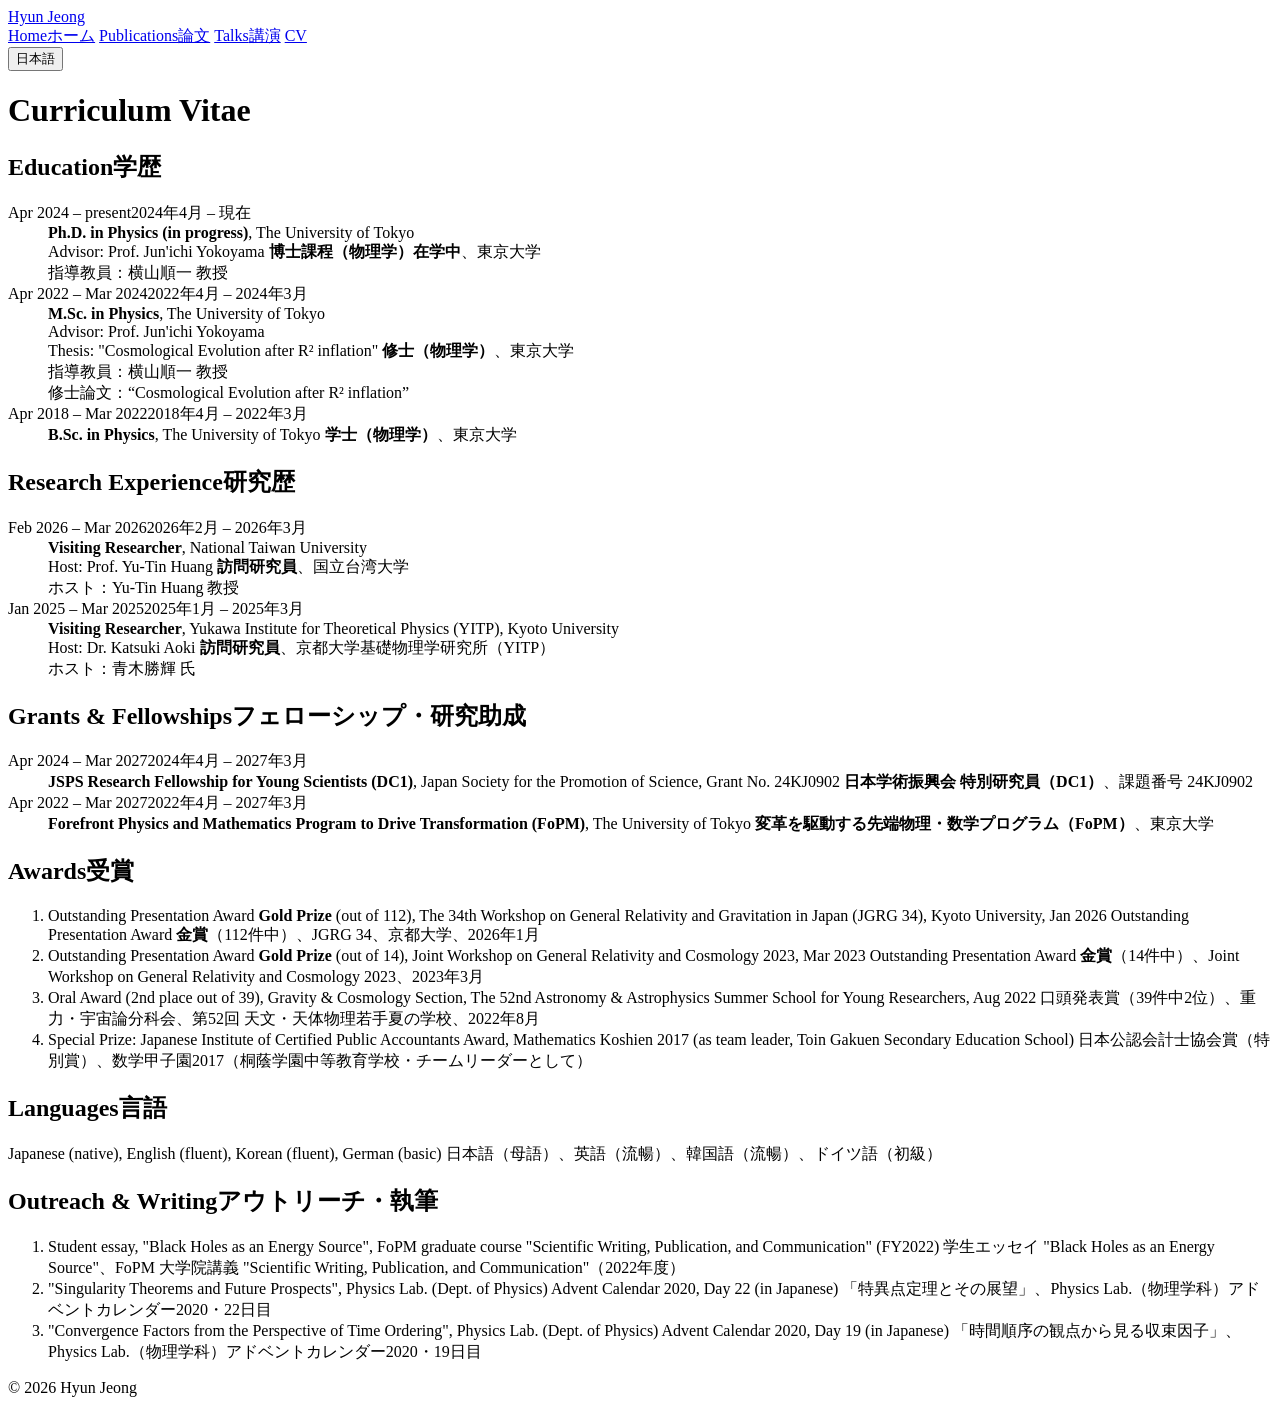
==== cv.html @ 9faeed4c "Add files via upload" ====
<!DOCTYPE html>
<html lang="en">
<head>
<meta charset="UTF-8">
<meta name="viewport" content="width=device-width, initial-scale=1.0">
<title>CV | Hyun Jeong</title>
<link rel="stylesheet" href="assets/style.css">
</head>
<body class="lang-en">
<header>
  <div class="nav-inner">
    <a class="site-title" href="index.html">Hyun Jeong</a>
    <nav>
      <a href="index.html"><span class="en">Home</span><span class="ja">ホーム</span></a>
      <a href="publications.html"><span class="en">Publications</span><span class="ja">論文</span></a>
      <a href="talks.html"><span class="en">Talks</span><span class="ja">講演</span></a>
      <a href="cv.html" class="active">CV</a>
    </nav>
    <button id="lang-toggle" type="button">日本語</button>
  </div>
</header>

<main>
  <h1>Curriculum Vitae</h1>

  <h2><span class="en">Education</span><span class="ja">学歴</span></h2>
  <dl class="timeline">
    <dt><span class="en">Apr 2024 – present</span><span class="ja">2024年4月 – 現在</span></dt>
    <dd>
      <span class="en"><strong>Ph.D. in Physics (in progress)</strong>, The University of Tokyo<br>Advisor: Prof. Jun'ichi Yokoyama</span>
      <span class="ja"><strong>博士課程（物理学）在学中</strong>、東京大学<br>指導教員：横山順一 教授</span>
    </dd>
    <dt><span class="en">Apr 2022 – Mar 2024</span><span class="ja">2022年4月 – 2024年3月</span></dt>
    <dd>
      <span class="en"><strong>M.Sc. in Physics</strong>, The University of Tokyo<br>Advisor: Prof. Jun'ichi Yokoyama<br>Thesis: "Cosmological Evolution after R&sup2; inflation"</span>
      <span class="ja"><strong>修士（物理学）</strong>、東京大学<br>指導教員：横山順一 教授<br>修士論文：“Cosmological Evolution after R&sup2; inflation”</span>
    </dd>
    <dt><span class="en">Apr 2018 – Mar 2022</span><span class="ja">2018年4月 – 2022年3月</span></dt>
    <dd>
      <span class="en"><strong>B.Sc. in Physics</strong>, The University of Tokyo</span>
      <span class="ja"><strong>学士（物理学）</strong>、東京大学</span>
    </dd>
  </dl>

  <h2><span class="en">Research Experience</span><span class="ja">研究歴</span></h2>
  <dl class="timeline">
    <dt><span class="en">Feb 2026 – Mar 2026</span><span class="ja">2026年2月 – 2026年3月</span></dt>
    <dd>
      <span class="en"><strong>Visiting Researcher</strong>, National Taiwan University<br>Host: Prof. Yu-Tin Huang</span>
      <span class="ja"><strong>訪問研究員</strong>、国立台湾大学<br>ホスト：Yu-Tin Huang 教授</span>
    </dd>
    <dt><span class="en">Jan 2025 – Mar 2025</span><span class="ja">2025年1月 – 2025年3月</span></dt>
    <dd>
      <span class="en"><strong>Visiting Researcher</strong>, Yukawa Institute for Theoretical Physics (YITP), Kyoto University<br>Host: Dr. Katsuki Aoki</span>
      <span class="ja"><strong>訪問研究員</strong>、京都大学基礎物理学研究所（YITP）<br>ホスト：青木勝輝 氏</span>
    </dd>
  </dl>

  <h2><span class="en">Grants &amp; Fellowships</span><span class="ja">フェローシップ・研究助成</span></h2>
  <dl class="timeline">
    <dt><span class="en">Apr 2024 – Mar 2027</span><span class="ja">2024年4月 – 2027年3月</span></dt>
    <dd>
      <span class="en"><strong>JSPS Research Fellowship for Young Scientists (DC1)</strong>, Japan Society for the Promotion of Science, Grant No. 24KJ0902</span>
      <span class="ja"><strong>日本学術振興会 特別研究員（DC1）</strong>、課題番号 24KJ0902</span>
    </dd>
    <dt><span class="en">Apr 2022 – Mar 2027</span><span class="ja">2022年4月 – 2027年3月</span></dt>
    <dd>
      <span class="en"><strong>Forefront Physics and Mathematics Program to Drive Transformation (FoPM)</strong>, The University of Tokyo</span>
      <span class="ja"><strong>変革を駆動する先端物理・数学プログラム（FoPM）</strong>、東京大学</span>
    </dd>
  </dl>

  <h2><span class="en">Awards</span><span class="ja">受賞</span></h2>
  <ol class="pubs">
    <li>
      <span class="en">Outstanding Presentation Award <strong>Gold Prize</strong> (out of 112), The 34th Workshop on General Relativity and Gravitation in Japan (JGRG 34), Kyoto University, Jan 2026</span>
      <span class="ja">Outstanding Presentation Award <strong>金賞</strong>（112件中）、JGRG 34、京都大学、2026年1月</span>
    </li>
    <li>
      <span class="en">Outstanding Presentation Award <strong>Gold Prize</strong> (out of 14), Joint Workshop on General Relativity and Cosmology 2023, Mar 2023</span>
      <span class="ja">Outstanding Presentation Award <strong>金賞</strong>（14件中）、Joint Workshop on General Relativity and Cosmology 2023、2023年3月</span>
    </li>
    <li>
      <span class="en">Oral Award (2nd place out of 39), Gravity &amp; Cosmology Section, The 52nd Astronomy &amp; Astrophysics Summer School for Young Researchers, Aug 2022</span>
      <span class="ja">口頭発表賞（39件中2位）、重力・宇宙論分科会、第52回 天文・天体物理若手夏の学校、2022年8月</span>
    </li>
    <li>
      <span class="en">Special Prize: Japanese Institute of Certified Public Accountants Award, Mathematics Koshien 2017 (as team leader, Toin Gakuen Secondary Education School)</span>
      <span class="ja">日本公認会計士協会賞（特別賞）、数学甲子園2017（桐蔭学園中等教育学校・チームリーダーとして）</span>
    </li>
  </ol>

  <h2><span class="en">Languages</span><span class="ja">言語</span></h2>
  <p>
    <span class="en">Japanese (native), English (fluent), Korean (fluent), German (basic)</span>
    <span class="ja">日本語（母語）、英語（流暢）、韓国語（流暢）、ドイツ語（初級）</span>
  </p>

  <h2><span class="en">Outreach &amp; Writing</span><span class="ja">アウトリーチ・執筆</span></h2>
  <ol class="pubs">
    <li>
      <span class="en">Student essay, "Black Holes as an Energy Source", FoPM graduate course "Scientific Writing, Publication, and Communication" (FY2022)</span>
      <span class="ja">学生エッセイ "Black Holes as an Energy Source"、FoPM 大学院講義 "Scientific Writing, Publication, and Communication"（2022年度）</span>
    </li>
    <li>
      <span class="en">"Singularity Theorems and Future Prospects", Physics Lab. (Dept. of Physics) Advent Calendar 2020, Day 22 (in Japanese)</span>
      <span class="ja">「特異点定理とその展望」、Physics Lab.（物理学科）アドベントカレンダー2020・22日目</span>
    </li>
    <li>
      <span class="en">"Convergence Factors from the Perspective of Time Ordering", Physics Lab. (Dept. of Physics) Advent Calendar 2020, Day 19 (in Japanese)</span>
      <span class="ja">「時間順序の観点から見る収束因子」、Physics Lab.（物理学科）アドベントカレンダー2020・19日目</span>
    </li>
  </ol>
</main>

<footer>
  © 2026 Hyun Jeong
</footer>
<script src="assets/main.js"></script>
</body>
</html>
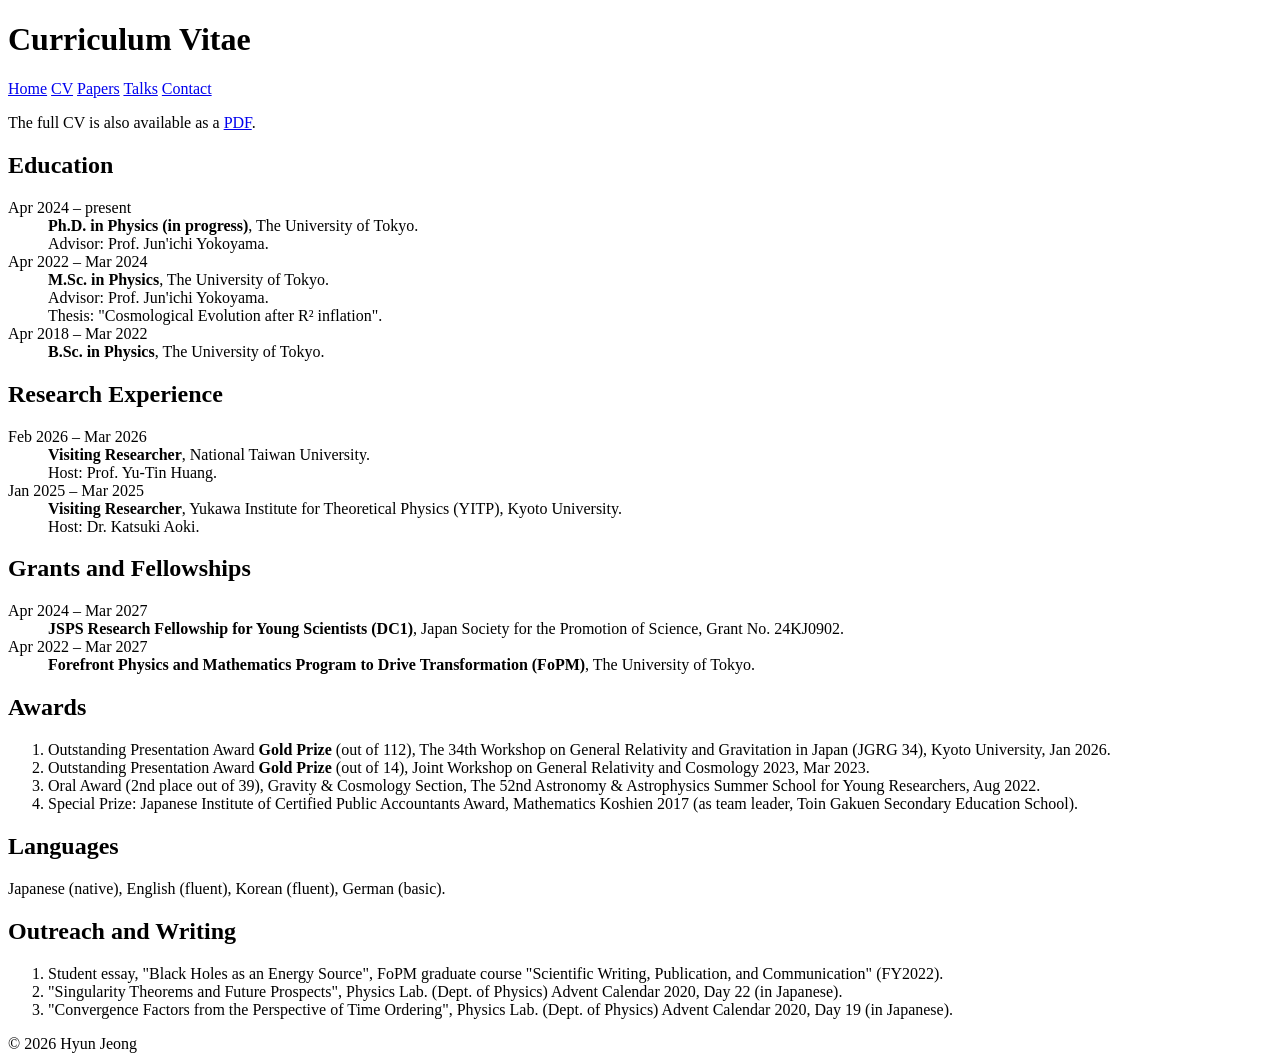
==== commit 21815ea7: "Add files via upload" ====
--- a/cv.html
+++ b/cv.html
@@ -2,120 +2,75 @@
 <html lang="en">
 <head>
 <meta charset="UTF-8">
-<meta name="viewport" content="width=device-width, initial-scale=1.0">
+<meta name="viewport" content="width=device-width, initial-scale=1">
 <title>CV | Hyun Jeong</title>
 <link rel="stylesheet" href="assets/style.css">
 </head>
-<body class="lang-en">
-<header>
-  <div class="nav-inner">
-    <a class="site-title" href="index.html">Hyun Jeong</a>
-    <nav>
-      <a href="index.html"><span class="en">Home</span><span class="ja">ホーム</span></a>
-      <a href="publications.html"><span class="en">Publications</span><span class="ja">論文</span></a>
-      <a href="talks.html"><span class="en">Talks</span><span class="ja">講演</span></a>
-      <a href="cv.html" class="active">CV</a>
-    </nav>
-    <button id="lang-toggle" type="button">日本語</button>
-  </div>
-</header>
+<body>
+
+<div class="banner small">
+  <h1>Curriculum Vitae</h1>
+</div>
+
+<div class="navbar"><div class="inner">
+  <a href="index.html">Home</a>
+  <a href="cv.html" class="active">CV</a>
+  <a href="publications.html">Papers</a>
+  <a href="talks.html">Talks</a>
+  <a href="index.html#contact">Contact</a>
+</div></div>
 
 <main>
-  <h1>Curriculum Vitae</h1>
 
-  <h2><span class="en">Education</span><span class="ja">学歴</span></h2>
-  <dl class="timeline">
-    <dt><span class="en">Apr 2024 – present</span><span class="ja">2024年4月 – 現在</span></dt>
-    <dd>
-      <span class="en"><strong>Ph.D. in Physics (in progress)</strong>, The University of Tokyo<br>Advisor: Prof. Jun'ichi Yokoyama</span>
-      <span class="ja"><strong>博士課程（物理学）在学中</strong>、東京大学<br>指導教員：横山順一 教授</span>
-    </dd>
-    <dt><span class="en">Apr 2022 – Mar 2024</span><span class="ja">2022年4月 – 2024年3月</span></dt>
-    <dd>
-      <span class="en"><strong>M.Sc. in Physics</strong>, The University of Tokyo<br>Advisor: Prof. Jun'ichi Yokoyama<br>Thesis: "Cosmological Evolution after R&sup2; inflation"</span>
-      <span class="ja"><strong>修士（物理学）</strong>、東京大学<br>指導教員：横山順一 教授<br>修士論文：“Cosmological Evolution after R&sup2; inflation”</span>
-    </dd>
-    <dt><span class="en">Apr 2018 – Mar 2022</span><span class="ja">2018年4月 – 2022年3月</span></dt>
-    <dd>
-      <span class="en"><strong>B.Sc. in Physics</strong>, The University of Tokyo</span>
-      <span class="ja"><strong>学士（物理学）</strong>、東京大学</span>
-    </dd>
-  </dl>
+<p>The full CV is also available as a <a href="assets/cv.pdf" target="_blank" rel="noopener">PDF</a>.</p>
 
-  <h2><span class="en">Research Experience</span><span class="ja">研究歴</span></h2>
-  <dl class="timeline">
-    <dt><span class="en">Feb 2026 – Mar 2026</span><span class="ja">2026年2月 – 2026年3月</span></dt>
-    <dd>
-      <span class="en"><strong>Visiting Researcher</strong>, National Taiwan University<br>Host: Prof. Yu-Tin Huang</span>
-      <span class="ja"><strong>訪問研究員</strong>、国立台湾大学<br>ホスト：Yu-Tin Huang 教授</span>
-    </dd>
-    <dt><span class="en">Jan 2025 – Mar 2025</span><span class="ja">2025年1月 – 2025年3月</span></dt>
-    <dd>
-      <span class="en"><strong>Visiting Researcher</strong>, Yukawa Institute for Theoretical Physics (YITP), Kyoto University<br>Host: Dr. Katsuki Aoki</span>
-      <span class="ja"><strong>訪問研究員</strong>、京都大学基礎物理学研究所（YITP）<br>ホスト：青木勝輝 氏</span>
-    </dd>
-  </dl>
+<h2>Education</h2>
+<dl class="timeline">
+  <dt>Apr 2024 &ndash; present</dt>
+  <dd><b>Ph.D. in Physics (in progress)</b>, The University of Tokyo.<br>Advisor: Prof. Jun'ichi Yokoyama.</dd>
+  <dt>Apr 2022 &ndash; Mar 2024</dt>
+  <dd><b>M.Sc. in Physics</b>, The University of Tokyo.<br>Advisor: Prof. Jun'ichi Yokoyama.<br>Thesis: "Cosmological Evolution after R&sup2; inflation".</dd>
+  <dt>Apr 2018 &ndash; Mar 2022</dt>
+  <dd><b>B.Sc. in Physics</b>, The University of Tokyo.</dd>
+</dl>
 
-  <h2><span class="en">Grants &amp; Fellowships</span><span class="ja">フェローシップ・研究助成</span></h2>
-  <dl class="timeline">
-    <dt><span class="en">Apr 2024 – Mar 2027</span><span class="ja">2024年4月 – 2027年3月</span></dt>
-    <dd>
-      <span class="en"><strong>JSPS Research Fellowship for Young Scientists (DC1)</strong>, Japan Society for the Promotion of Science, Grant No. 24KJ0902</span>
-      <span class="ja"><strong>日本学術振興会 特別研究員（DC1）</strong>、課題番号 24KJ0902</span>
-    </dd>
-    <dt><span class="en">Apr 2022 – Mar 2027</span><span class="ja">2022年4月 – 2027年3月</span></dt>
-    <dd>
-      <span class="en"><strong>Forefront Physics and Mathematics Program to Drive Transformation (FoPM)</strong>, The University of Tokyo</span>
-      <span class="ja"><strong>変革を駆動する先端物理・数学プログラム（FoPM）</strong>、東京大学</span>
-    </dd>
-  </dl>
+<h2>Research Experience</h2>
+<dl class="timeline">
+  <dt>Feb 2026 &ndash; Mar 2026</dt>
+  <dd><b>Visiting Researcher</b>, National Taiwan University.<br>Host: Prof. Yu-Tin Huang.</dd>
+  <dt>Jan 2025 &ndash; Mar 2025</dt>
+  <dd><b>Visiting Researcher</b>, Yukawa Institute for Theoretical Physics (YITP), Kyoto University.<br>Host: Dr. Katsuki Aoki.</dd>
+</dl>
 
-  <h2><span class="en">Awards</span><span class="ja">受賞</span></h2>
-  <ol class="pubs">
-    <li>
-      <span class="en">Outstanding Presentation Award <strong>Gold Prize</strong> (out of 112), The 34th Workshop on General Relativity and Gravitation in Japan (JGRG 34), Kyoto University, Jan 2026</span>
-      <span class="ja">Outstanding Presentation Award <strong>金賞</strong>（112件中）、JGRG 34、京都大学、2026年1月</span>
-    </li>
-    <li>
-      <span class="en">Outstanding Presentation Award <strong>Gold Prize</strong> (out of 14), Joint Workshop on General Relativity and Cosmology 2023, Mar 2023</span>
-      <span class="ja">Outstanding Presentation Award <strong>金賞</strong>（14件中）、Joint Workshop on General Relativity and Cosmology 2023、2023年3月</span>
-    </li>
-    <li>
-      <span class="en">Oral Award (2nd place out of 39), Gravity &amp; Cosmology Section, The 52nd Astronomy &amp; Astrophysics Summer School for Young Researchers, Aug 2022</span>
-      <span class="ja">口頭発表賞（39件中2位）、重力・宇宙論分科会、第52回 天文・天体物理若手夏の学校、2022年8月</span>
-    </li>
-    <li>
-      <span class="en">Special Prize: Japanese Institute of Certified Public Accountants Award, Mathematics Koshien 2017 (as team leader, Toin Gakuen Secondary Education School)</span>
-      <span class="ja">日本公認会計士協会賞（特別賞）、数学甲子園2017（桐蔭学園中等教育学校・チームリーダーとして）</span>
-    </li>
-  </ol>
+<h2>Grants and Fellowships</h2>
+<dl class="timeline">
+  <dt>Apr 2024 &ndash; Mar 2027</dt>
+  <dd><b>JSPS Research Fellowship for Young Scientists (DC1)</b>, Japan Society for the Promotion of Science, Grant No. 24KJ0902.</dd>
+  <dt>Apr 2022 &ndash; Mar 2027</dt>
+  <dd><b>Forefront Physics and Mathematics Program to Drive Transformation (FoPM)</b>, The University of Tokyo.</dd>
+</dl>
 
-  <h2><span class="en">Languages</span><span class="ja">言語</span></h2>
-  <p>
-    <span class="en">Japanese (native), English (fluent), Korean (fluent), German (basic)</span>
-    <span class="ja">日本語（母語）、英語（流暢）、韓国語（流暢）、ドイツ語（初級）</span>
-  </p>
+<h2>Awards</h2>
+<ol class="list">
+  <li>Outstanding Presentation Award <b>Gold Prize</b> (out of 112), The 34th Workshop on General Relativity and Gravitation in Japan (JGRG 34), Kyoto University, Jan 2026.</li>
+  <li>Outstanding Presentation Award <b>Gold Prize</b> (out of 14), Joint Workshop on General Relativity and Cosmology 2023, Mar 2023.</li>
+  <li>Oral Award (2nd place out of 39), Gravity &amp; Cosmology Section, The 52nd Astronomy &amp; Astrophysics Summer School for Young Researchers, Aug 2022.</li>
+  <li>Special Prize: Japanese Institute of Certified Public Accountants Award, Mathematics Koshien 2017 (as team leader, Toin Gakuen Secondary Education School).</li>
+</ol>
 
-  <h2><span class="en">Outreach &amp; Writing</span><span class="ja">アウトリーチ・執筆</span></h2>
-  <ol class="pubs">
-    <li>
-      <span class="en">Student essay, "Black Holes as an Energy Source", FoPM graduate course "Scientific Writing, Publication, and Communication" (FY2022)</span>
-      <span class="ja">学生エッセイ "Black Holes as an Energy Source"、FoPM 大学院講義 "Scientific Writing, Publication, and Communication"（2022年度）</span>
-    </li>
-    <li>
-      <span class="en">"Singularity Theorems and Future Prospects", Physics Lab. (Dept. of Physics) Advent Calendar 2020, Day 22 (in Japanese)</span>
-      <span class="ja">「特異点定理とその展望」、Physics Lab.（物理学科）アドベントカレンダー2020・22日目</span>
-    </li>
-    <li>
-      <span class="en">"Convergence Factors from the Perspective of Time Ordering", Physics Lab. (Dept. of Physics) Advent Calendar 2020, Day 19 (in Japanese)</span>
-      <span class="ja">「時間順序の観点から見る収束因子」、Physics Lab.（物理学科）アドベントカレンダー2020・19日目</span>
-    </li>
-  </ol>
+<h2>Languages</h2>
+<p>Japanese (native), English (fluent), Korean (fluent), German (basic).</p>
+
+<h2>Outreach and Writing</h2>
+<ol class="list">
+  <li>Student essay, "Black Holes as an Energy Source", FoPM graduate course "Scientific Writing, Publication, and Communication" (FY2022).</li>
+  <li>"Singularity Theorems and Future Prospects", Physics Lab. (Dept. of Physics) Advent Calendar 2020, Day 22 (in Japanese).</li>
+  <li>"Convergence Factors from the Perspective of Time Ordering", Physics Lab. (Dept. of Physics) Advent Calendar 2020, Day 19 (in Japanese).</li>
+</ol>
+
 </main>
 
-<footer>
-  © 2026 Hyun Jeong
-</footer>
-<script src="assets/main.js"></script>
+<footer>&copy; 2026 Hyun Jeong</footer>
+
 </body>
 </html>
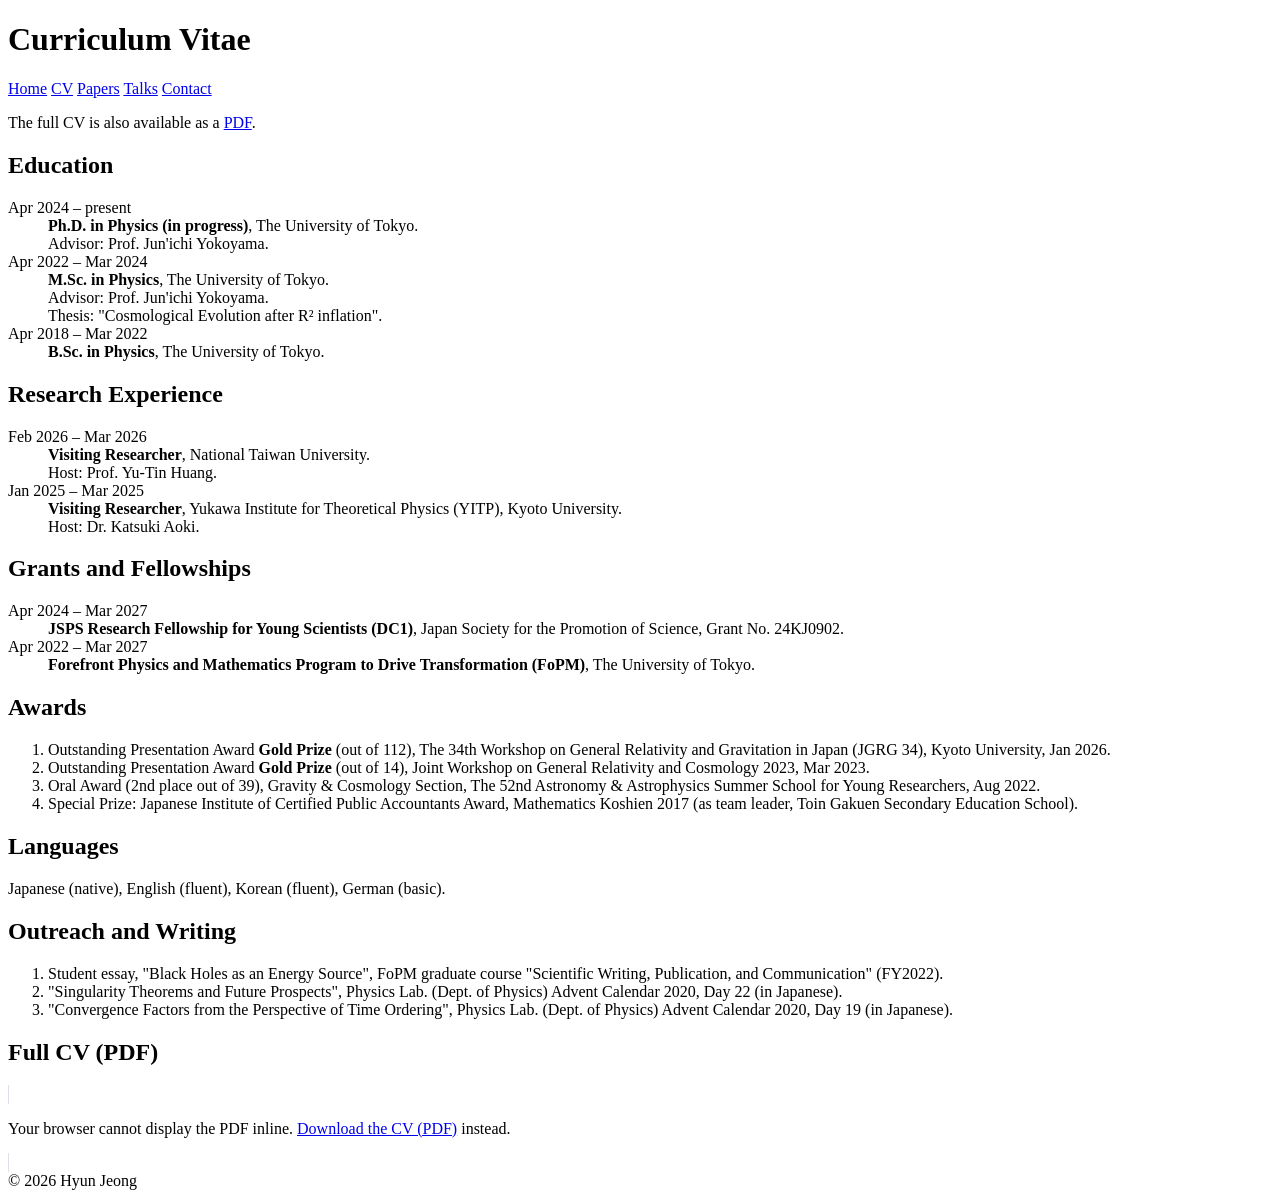
==== commit 3a0cf3e3: "Add files via upload" ====
--- a/cv.html
+++ b/cv.html
@@ -68,6 +68,12 @@
   <li>"Convergence Factors from the Perspective of Time Ordering", Physics Lab. (Dept. of Physics) Advent Calendar 2020, Day 19 (in Japanese).</li>
 </ol>
 
+<h2>Full CV (PDF)</h2>
+<object data="assets/cv.pdf" type="application/pdf" width="100%" height="800" style="border:1px solid #dde1e7; border-radius:8px;">
+  <p>Your browser cannot display the PDF inline.
+     <a href="assets/cv.pdf" target="_blank" rel="noopener">Download the CV (PDF)</a> instead.</p>
+</object>
+
 </main>
 
 <footer>&copy; 2026 Hyun Jeong</footer>
